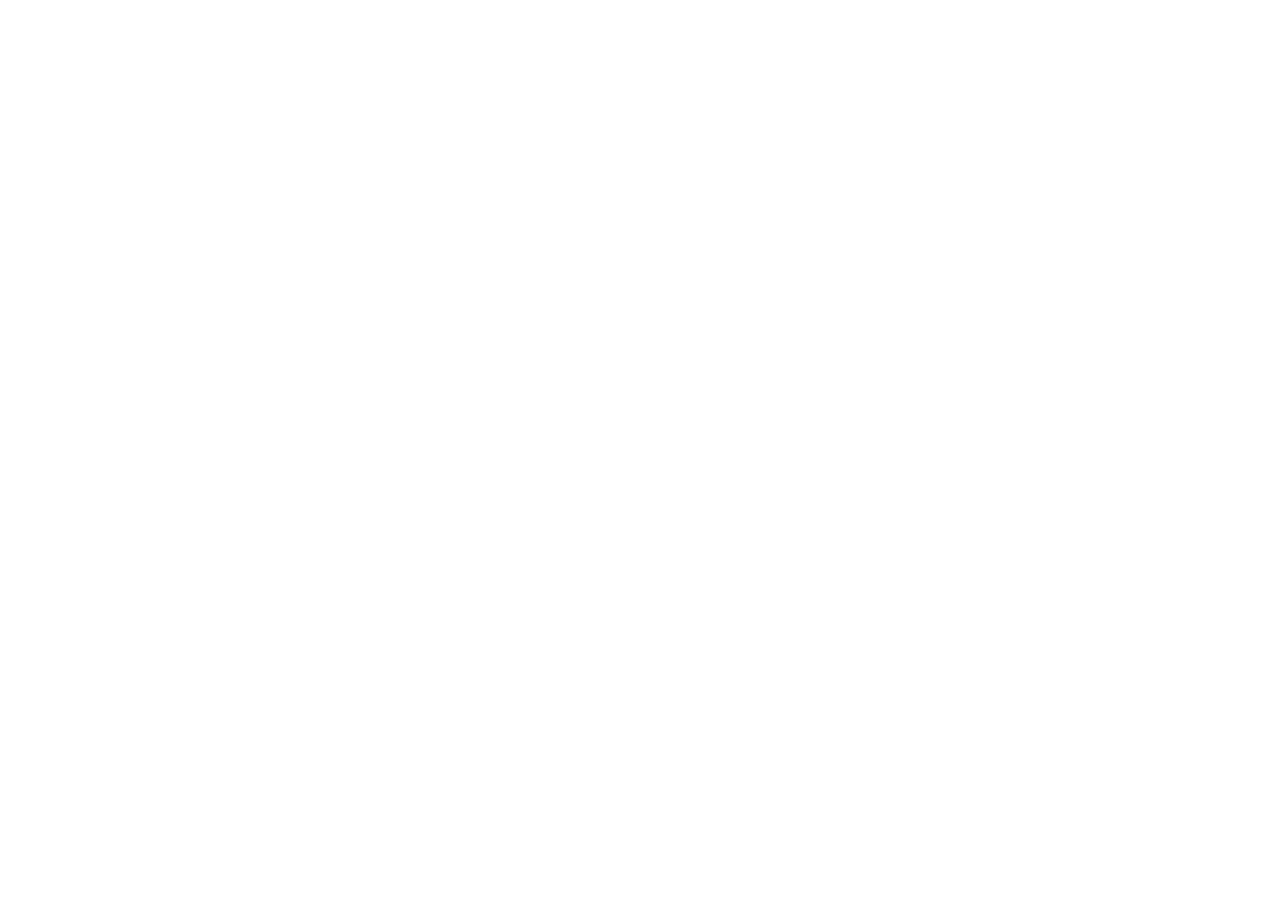
==== index.html @ b45ed561 "Classwork" ====
<!DOCTYPE html>
<html lang="en">
<head>
<meta charset="UTF-8"
<meta http-equiv="X-UA-Compatible" content="IE-edge">
<meta name="viewport" content="width-device-width, initial-scale-1.0">
<meta name="keywords" content="template, initial setup, html, css,links, futureUse">
<meta name="author" content="Gomolemo Maithufi 261023">

<title>HTML Template</title>



<link rel="stylesheet" href="css /main.css">

</head>
<body>



   
    

</body>
</html>
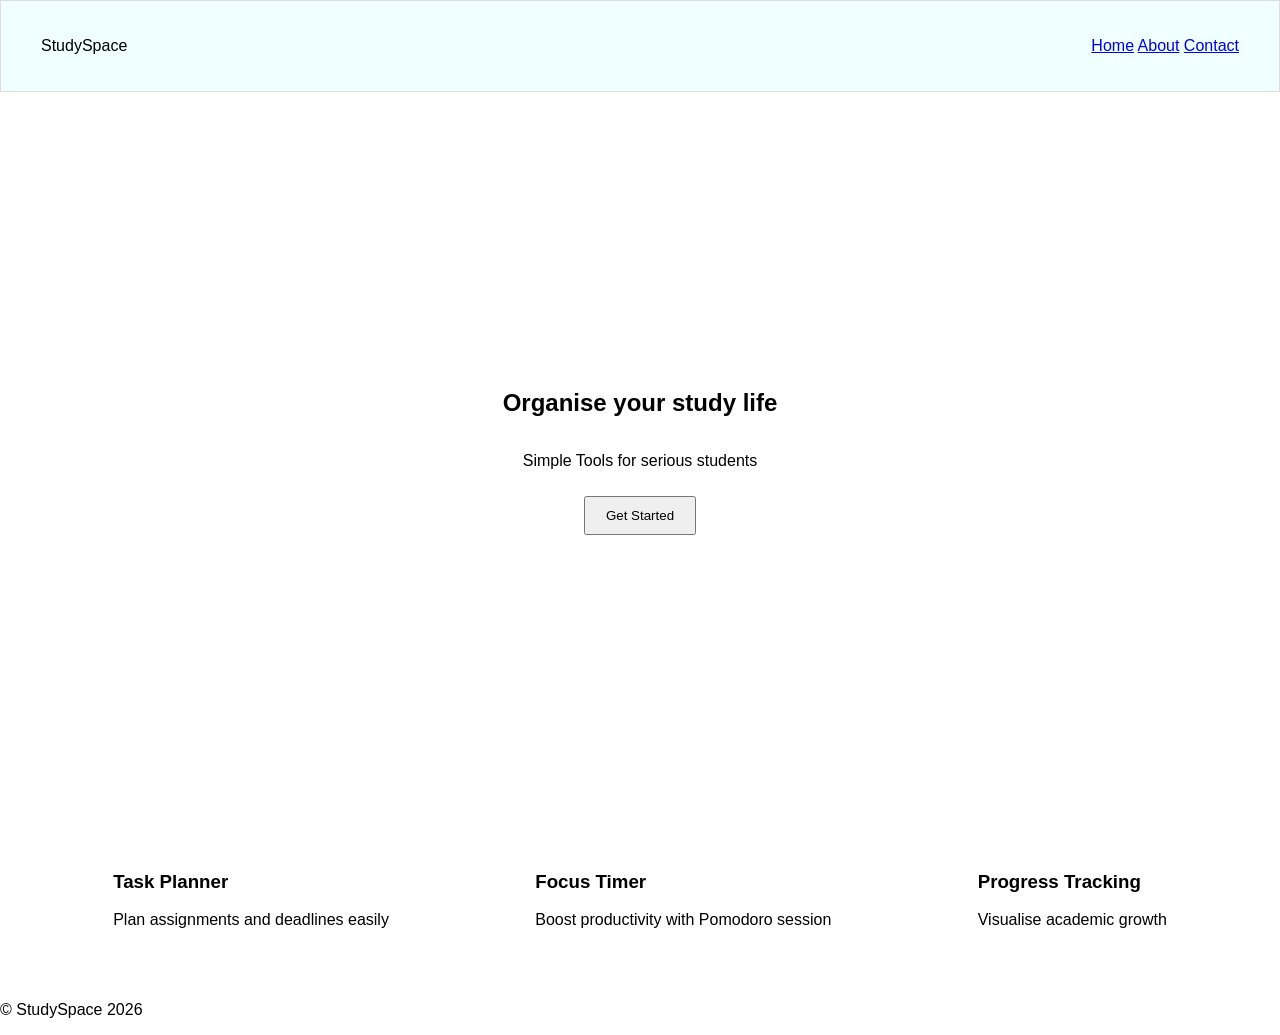
==== commit 154c8a13: "Flexbox Last weeks classwork" ====
--- a/index.html
+++ b/index.html
@@ -1,25 +1,59 @@
 <!DOCTYPE html>
 <html lang="en">
 <head>
-<meta charset="UTF-8"
-<meta http-equiv="X-UA-Compatible" content="IE-edge">
-<meta name="viewport" content="width-device-width, initial-scale-1.0">
-<meta name="keywords" content="template, initial setup, html, css,links, futureUse">
-<meta name="author" content="Gomolemo Maithufi 261023">
+    <meta charset="UTF-8"
+    <meta http-equiv="X-UA-Compatible" content="IE-edge">
+    <meta name="viewport" content="width-device-width, initial-scale-1.0">
+    <meta name="keywords" content="template, initial setup, html, css,links, futureUse">
+    <meta name="author" content="Gomolemo Maithufi 261023">
 
-<title>HTML Template</title>
+    <title>Flexbox</title>
 
 
 
 <link rel="stylesheet" href="css /main.css">
-
 </head>
 <body>
 
+<header>
+    <nav class="navbar">
+        <div class="logo">
+            <p>StudySpace</p>
+        </div>
+        <div class="navLinks">
+            <a href="#">Home</a>
+            <a href="pages/about.html">About</a>
+            <a href="page/contact.html">Contact</a>
+        </div>
+    </nav>
+</header>
 
+<section class="hero">
+   <h1>Organise your study life</h1>
+   <p>Simple Tools for serious students</p>
+   <button> Get Started</button>
+</section>
 
-   
-    
+<section class="features">
+    <div class="featureCard">
+        <h3>Task Planner</h3>
+        <p>Plan assignments and deadlines easily</p>
+    </div>
+
+    <div class="featureCard">
+        <h3>Focus Timer</h3>
+        <p>Boost productivity with Pomodoro session</p>
+    </div>
+
+    <div class="featureCard">
+        <h3>Progress Tracking</h3>
+        <p>Visualise academic growth</p>
+    </div>
+</section>
+
+<footer>
+    <p>&copy StudySpace 2026</p>
+</footer>
 
 </body>
 </html>
--- a/css /main.css
+++ b/css /main.css
@@ -0,0 +1,61 @@
+body{
+    margin: 0;
+    font-family:Arial, Helvetica, sans-serif;
+}
+
+.navbar{
+    display: flex;
+    flex-direction: row;
+    justify-content: space-between;
+    align-items: center;
+
+    padding: 20px 40px;
+    background-color: azure;
+    border: 1px solid #ddd;
+}
+
+.navLink{
+    display: flex;
+    flex-direction: row;
+    gap: 20px;
+}
+
+.navLink a{
+    text-decoration: none;
+    color: black;
+    font-weight: 600;
+}
+
+.hero{
+    display: flex;
+    flex-direction: column;
+    justify-content: center;
+    align-items: center;
+
+    height: 80vh;
+    text-align: center;
+    background-image: url("../assets/img/image.png");
+    background-size: cover;
+    background-repeat: none;
+}
+
+.hero button{
+    margin-top: 10px;
+    padding: 10px 20px;
+    cursor: pointer;
+}
+
+.features{
+    display: flex;
+    flex-direction: row;
+    justify-content: space-around;
+
+    padding: 40px;
+}
+
+.featuresCard{
+    background-color: #f4f4f4;
+    padding: 20px;
+    text-align: center;
+    border: 1px solid #ddd;
+}
